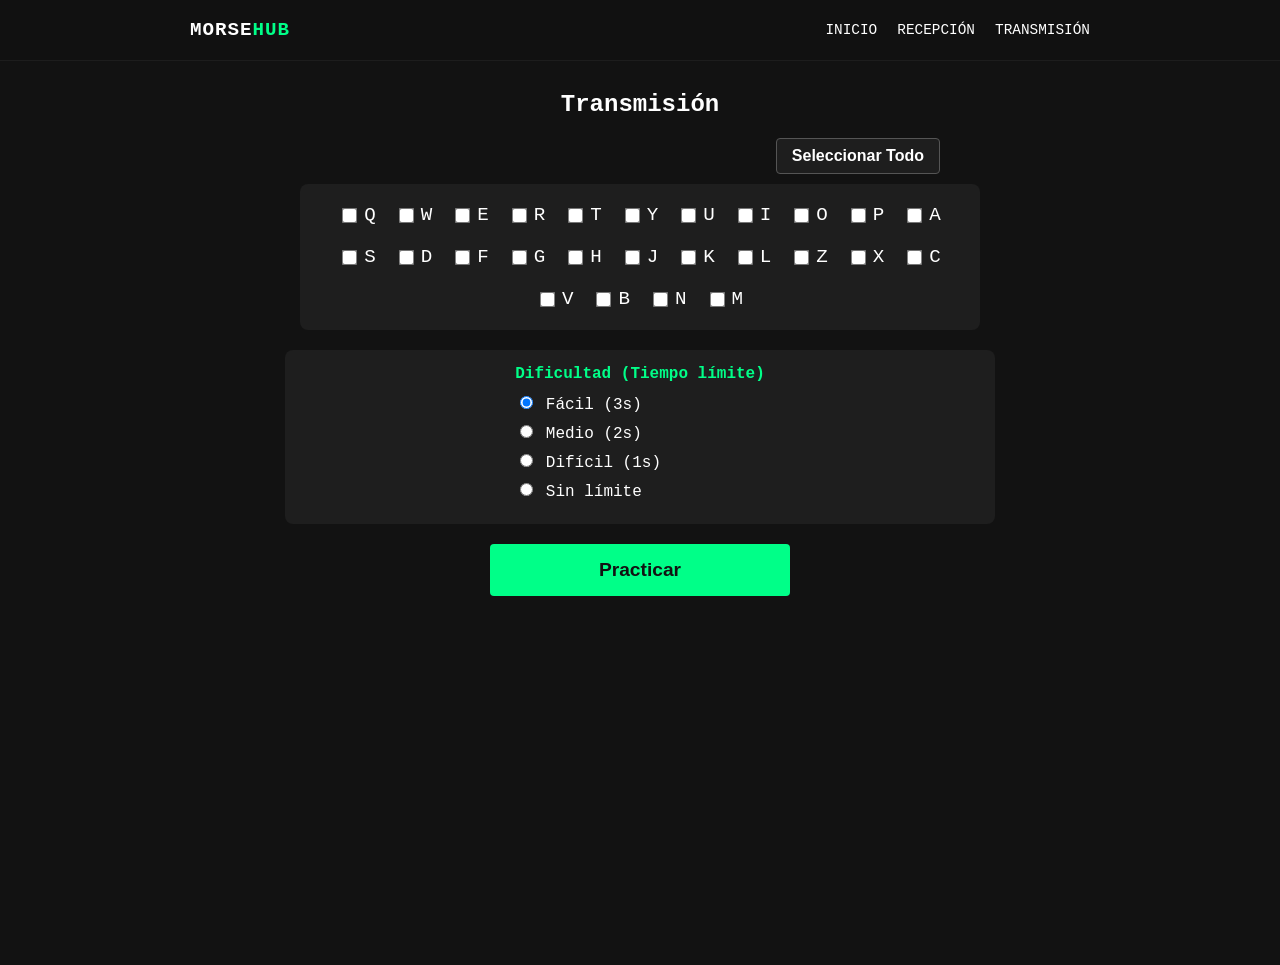
==== envio.html @ 096a1fdc "Commit inicial" ====
<!DOCTYPE html>
<html lang="es">
<head>
    <meta charset="UTF-8">
    <meta name="viewport" content="width=device-width, initial-scale=1.0, maximum-scale=1.0, user-scalable=no">
    <title>Entrenador Morse Transmisión</title>
    <link rel="stylesheet" href="styles/style.css">
    <script src="scrips/envio.js" defer></script>
</head>
<body>

    <nav class="top-nav">
        <div class="nav-container">
            <a href="index.html" class="nav-logo">MORSE<span>HUB</span></a>
            <div class="nav-links">
                <a href="index.html">Inicio</a>
                <a href="recepcion.html">Recepción</a>
                <a href="envio.html">Transmisión</a>
            </div>
        </div>
    </nav>

    <div id="setup-screen" class="screen active">
        <h1>Transmisión</h1>
        
        <div class="grid-controls">
            <button id="select-all-btn" type="button">Seleccionar Todo</button>
        </div>
        <div id="letter-grid"></div>
        
        <div class="options-container">
            <div class="option-group">
                <h2>Dificultad (Tiempo límite)</h2>
                <label><input type="radio" name="difficulty" value="3000" checked> Fácil (3s)</label>
                <label><input type="radio" name="difficulty" value="2000"> Medio (2s)</label>
                <label><input type="radio" name="difficulty" value="1000"> Difícil (1s)</label>
                <label><input type="radio" name="difficulty" value="0"> Sin límite</label>
            </div>
        </div>

        <button id="start-btn">Practicar</button>
        <p id="setup-error" class="error-text hidden">Selecciona al menos una letra.</p>
    </div>

    <div id="practice-screen" class="screen">
        <div id="progress-counter">0 / 10</div>
        <div id="target-letter"></div>
        <div id="input-display"></div>
        <div id="feedback-display"></div>
        
        <div id="transmit-zone">
            <button id="transmit-btn">TRANSMITIR</button>
            <p class="desktop-hint">O usa la barra espaciadora</p>
        </div>
    </div>

    <div id="summary-screen" class="screen">
        <h1>Entrenamiento Finalizado</h1>
        <div id="score-display"></div>
        <button id="restart-btn">Volver al inicio</button>
    </div>

</body>
</html>
---- styles/style.css ----
:root {
    --bg-color: #121212;
    --text-color: #ffffff;
    --accent: #00ff88;
    --error: #ff3333;
    --panel-bg: #1e1e1e;
    --key-bg: #333333;
    --btn-active: #00cc6a;
}

body {
    background-color: var(--bg-color);
    color: var(--text-color);
    font-family: monospace;
    display: flex;
    justify-content: center;
    align-items: center;
    height: 100vh;
    margin: 0;
    overflow: hidden;
    touch-action: manipulation;
    /* padding-top: 60px; */
}

.container, .screen {
    height: auto;
    min-height: 100%;
}


#flash-overlay {
    position: fixed;
    top: 0; left: 0; right: 0; bottom: 0;
    background-color: #ffffff;
    opacity: 0;
    pointer-events: none;
    z-index: 9999;
    transition: opacity 0.05s ease-out;
}

body.flash-active #flash-overlay {
    opacity: 1;
    transition: opacity 0.02s ease-in;
}

.screen {
    display: none;
    flex-direction: column;
    align-items: center;
    text-align: center;
    width: 100%;
    max-width: 700px;
    padding: 10px;
    box-sizing: border-box;
}

.screen.active {
    display: flex;
}

h1 {
    margin-bottom: 20px;
    font-size: 1.5rem;
}



.grid-controls {
    width: 100%;
    max-width: 600px;
    display: flex;
    justify-content: flex-end;
    margin-bottom: 10px;
}

#select-all-btn {
    padding: 8px 15px;
    font-size: 1rem;
    width: auto;
    background-color: var(--panel-bg);
    color: var(--text-color);
    border: 1px solid #555;
    border-radius: 4px;
    cursor: pointer;
}

#select-all-btn:active {
    background-color: #555;
}

#letter-grid {
    display: flex;
    flex-wrap: wrap;
    justify-content: center;
    gap: 10px;
    margin-bottom: 20px;
    background: var(--panel-bg);
    padding: 15px;
    border-radius: 8px;
    max-width: 100%;
}

.letter-checkbox {
    display: flex;
    align-items: center;
    gap: 5px;
    font-size: 1.2rem;
    cursor: pointer;
    padding: 5px;
}

.letter-checkbox input {
    transform: scale(1.2);
}

.options-container {
    display: flex;
    flex-wrap: wrap;
    gap: 20px;
    margin-bottom: 20px;
    background: var(--panel-bg);
    padding: 15px;
    border-radius: 8px;
    width: 100%;
    justify-content: space-around;
}

.option-group {
    text-align: left;
}

.option-group h2 {
    font-size: 1rem;
    color: var(--accent);
    margin-top: 0;
    margin-bottom: 10px;
}

.option-group label {
    display: block;
    margin-bottom: 8px;
    font-size: 1rem;
    cursor: pointer;
}

button {
    background-color: var(--accent);
    color: var(--bg-color);
    border: none;
    padding: 15px 30px;
    font-size: 1.2rem;
    font-weight: bold;
    cursor: pointer;
    border-radius: 4px;
    width: 100%;
    max-width: 300px;
}

button:active {
    opacity: 0.7;
}

.error-text {
    color: var(--error);
    margin-top: 10px;
}

.hidden {
    display: none !important;
}

#target-morse {
    font-size: 4rem;
    font-weight: bold;
    letter-spacing: 10px;
    margin: 10px 0;
    color: var(--accent);
    min-height: 80px;
    word-break: break-all;
}

#target-letter {
    font-size: 6rem;
    font-weight: bold;
    margin: 10px 0 40px 0;
    color: var(--text-color);
}

#input-display {
    font-size: 3rem;
    height: 4rem;
    color: var(--accent);
    letter-spacing: 8px;
}

#feedback-display {
    font-size: 1.5rem;
    height: 2.5rem;
    font-weight: bold;
    margin-top: 5px;
}

.correct { color: var(--accent); }
.incorrect { color: var(--error); }

#progress-counter {
    font-size: 1.2rem;
    color: #888;
    margin-bottom: 10px;
}

#virtual-keyboard {
    display: flex;
    flex-wrap: wrap;
    justify-content: center;
    gap: 8px;
    width: 100%;
    max-width: 500px;
    margin-top: auto;
    padding-bottom: 20px;
}

.key-btn {
    background: var(--key-bg);
    color: var(--text-color);
    border: none;
    border-radius: 4px;
    font-size: 1.5rem;
    font-weight: bold;
    width: calc(10% - 8px);
    min-width: 30px;
    height: 50px;
    cursor: pointer;
    user-select: none;
}

.key-btn:active {
    background: var(--accent);
    color: var(--bg-color);
}

#transmit-zone {
    width: 100%;
    display: flex;
    flex-direction: column;
    align-items: center;
    margin-top: 30px;
}

#transmit-btn {
    width: 250px;
    height: 100px;
    border-radius: 50px;
    background-color: var(--panel-bg);
    color: var(--accent);
    border: 4px solid var(--accent);
    font-size: 1.5rem;
    user-select: none;
    -webkit-user-select: none;
    outline: none;
}

#transmit-btn.active-press {
    background-color: var(--btn-active);
    color: var(--bg-color);
    transform: scale(0.95);
}

.desktop-hint {
    color: #555;
    font-size: 0.9rem;
    margin-top: 15px;
}

@media (max-width: 400px) {
    #target-morse { font-size: 3rem; letter-spacing: 5px; }
    .key-btn { font-size: 1.2rem; height: 45px; }
}

/* header superior */

.top-nav {
    position: fixed;
    top: 0;
    left: 0;
    width: 100%;
    height: 60px;
    background: rgba(18, 18, 18, 0.8);
    backdrop-filter: blur(10px);
    border-bottom: 1px solid rgba(255, 255, 255, 0.05);
    z-index: 1000;
    display: flex;
    justify-content: center;
}

.nav-container {
    width: 100%;
    max-width: 900px;
    padding: 0 20px;
    display: flex;
    justify-content: space-between;
    align-items: center;
}




.nav-logo {
    color: var(--text-color);
    text-decoration: none;
    font-weight: bold;
    font-size: 1.2rem;
    letter-spacing: 1px;
}

.nav-logo span {
    color: var(--accent);
}

.nav-links {
    display: flex;
    gap: 20px;
}

.nav-links a {
    color: var(--muted);
    text-decoration: none;
    font-size: 0.9rem;
    font-weight: 500;
    transition: color 0.2s;
    text-transform: uppercase;
}

.nav-links a:hover {
    color: var(--accent);
}


body {
    background-color: var(--bg-color);
    color: var(--text-color);
    font-family: monospace;
    display: flex;
    justify-content: center;
    align-items: flex-start; 
    min-height: 100vh;
    margin: 0;
    overflow-x: hidden;
    overflow-y: auto;        
    touch-action: auto;      
    
    padding-top: 65px;       
}


/* movil */
@media (max-width: 500px) {
    .nav-links {
        gap: 12px;
    }
    .nav-links a {
        font-size: 0.75rem;
    }
    .nav-logo {
        font-size: 1rem;
    }
}
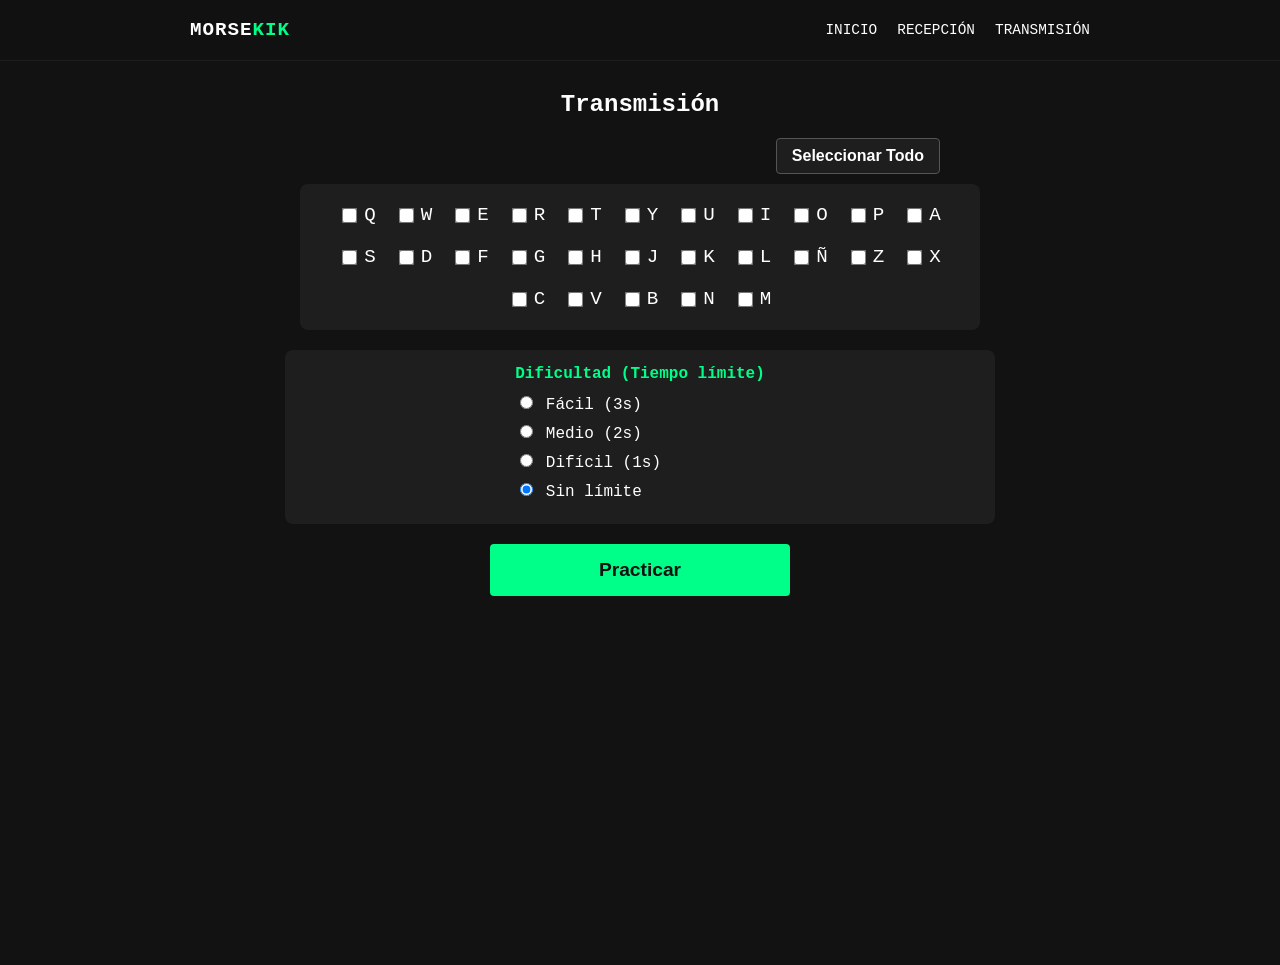
==== commit dd5da297: "Arreglados errores menores" ====
--- a/envio.html
+++ b/envio.html
@@ -11,7 +11,7 @@
 
     <nav class="top-nav">
         <div class="nav-container">
-            <a href="index.html" class="nav-logo">MORSE<span>HUB</span></a>
+            <a href="index.html" class="nav-logo">MORSE<span>KIK</span></a>
             <div class="nav-links">
                 <a href="index.html">Inicio</a>
                 <a href="recepcion.html">Recepción</a>
@@ -34,13 +34,16 @@
                 <label><input type="radio" name="difficulty" value="3000" checked> Fácil (3s)</label>
                 <label><input type="radio" name="difficulty" value="2000"> Medio (2s)</label>
                 <label><input type="radio" name="difficulty" value="1000"> Difícil (1s)</label>
-                <label><input type="radio" name="difficulty" value="0"> Sin límite</label>
+                <label><input type="radio" name="difficulty" value="0" checked> Sin límite</label>
             </div>
         </div>
 
         <button id="start-btn">Practicar</button>
         <p id="setup-error" class="error-text hidden">Selecciona al menos una letra.</p>
     </div>
+
+
+    
 
     <div id="practice-screen" class="screen">
         <div id="progress-counter">0 / 10</div>
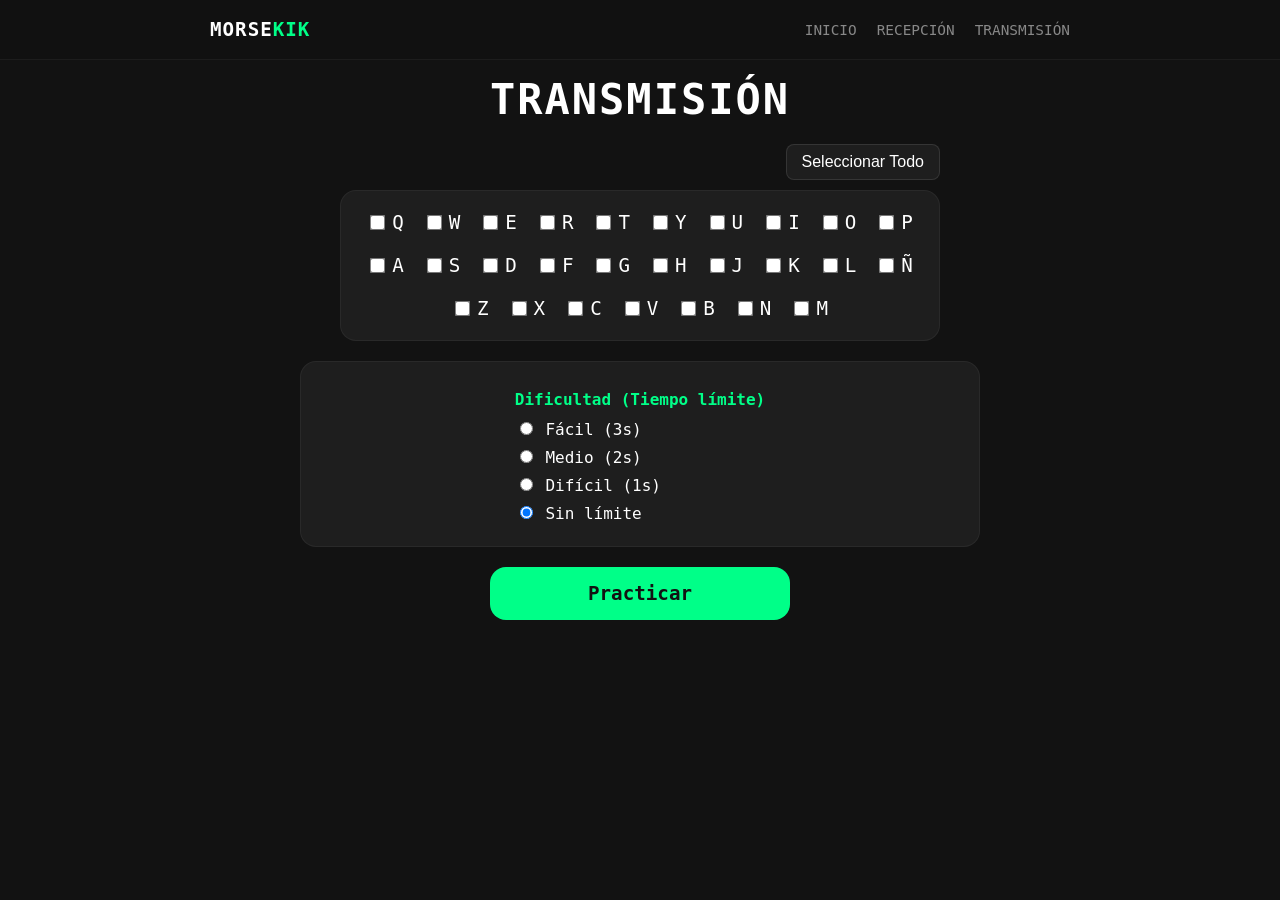
==== commit dbf5b579: "Se a cambiado todo el css de la pagina" ====
--- a/envio.html
+++ b/envio.html
@@ -4,7 +4,7 @@
     <meta charset="UTF-8">
     <meta name="viewport" content="width=device-width, initial-scale=1.0, maximum-scale=1.0, user-scalable=no">
     <title>Entrenador Morse Transmisión</title>
-    <link rel="stylesheet" href="styles/style.css">
+    <link rel="stylesheet" href="styles/styles.css">
     <script src="scrips/envio.js" defer></script>
 </head>
 <body>
--- a/styles/styles.css
+++ b/styles/styles.css
@@ -0,0 +1,460 @@
+
+   /* VARIABLES & RESET */
+
+:root {
+    --bg-color: #121212;
+    --text-color: #ffffff;
+    --accent: #00ff88;
+    --error: #ff3333;
+    --panel-bg: #1e1e1e;
+    --key-bg: #333333;
+    --btn-active: #00cc6a;
+    --muted: #888888;
+    --btn-bg: rgba(255, 255, 255, 0.05);
+    --btn-hover: rgba(0, 255, 136, 0.1);
+}
+
+* {
+    box-sizing: border-box;
+}
+
+body {
+    background-color: var(--bg-color);
+    color: var(--text-color);
+    font-family: monospace;
+    display: flex;
+    justify-content: center;
+    align-items: flex-start;
+    min-height: 100vh;
+    margin: 0;
+    overflow-x: hidden;
+    overflow-y: auto;
+    touch-action: manipulation;
+    padding-top: 65px;
+}
+
+   /* TYPOGRAPHY & UTILITIES */
+   
+h1 {
+    font-size: clamp(24px, 8vw, 42px);
+    letter-spacing: 2px;
+    text-transform: uppercase;
+    font-weight: bold;
+    margin: 0 0 20px 0;
+}
+
+.sub {
+    color: var(--muted);
+    font-size: clamp(14px, 4vw, 18px);
+    margin-top: 8px;
+    letter-spacing: 1px;
+}
+
+.error-text { color: var(--error); margin-top: 10px; }
+.hidden { display: none !important; }
+.correct { color: var(--accent); }
+.incorrect { color: var(--error); }
+
+
+   /* LAYOUT STRUCTURE */
+
+.container, .screen {
+    width: 100%;
+    display: flex;
+    flex-direction: column;
+    align-items: center;
+}
+
+.container {
+    max-width: 900px;
+    padding: 10px 20px 10px 20px;
+}
+
+.screen {
+    display: none;
+    text-align: center;
+    max-width: 700px;
+    padding: 10px;
+    box-sizing: border-box;
+    min-height: calc(100vh - 65px);
+}
+
+.screen.active {
+    display: flex;
+}
+
+header {
+    display: flex;
+    flex-direction: column;
+    align-items: center;
+    gap: 10px;
+    margin-bottom: 30px;
+    width: 100%;
+    text-align: center;
+}
+
+
+   /* NAVIGATION BAR */
+
+.top-nav {
+    position: fixed;
+    top: 0;
+    left: 0;
+    width: 100%;
+    height: 60px;
+    background: rgba(18, 18, 18, 0.8);
+    backdrop-filter: blur(10px);
+    border-bottom: 1px solid rgba(255, 255, 255, 0.05);
+    z-index: 1000;
+    display: flex;
+    justify-content: center;
+}
+
+.nav-container {
+    width: 100%;
+    max-width: 900px;
+    padding: 0 20px;
+    display: flex;
+    justify-content: space-between;
+    align-items: center;
+}
+
+.nav-logo {
+    color: var(--text-color);
+    text-decoration: none;
+    font-weight: bold;
+    font-size: 1.2rem;
+    letter-spacing: 1px;
+}
+
+.nav-logo span { color: var(--accent); }
+
+.nav-links {
+    display: flex;
+    gap: 20px;
+}
+
+.nav-links a {
+    color: var(--muted);
+    text-decoration: none;
+    font-size: 0.9rem;
+    font-weight: 500;
+    transition: color 0.2s;
+    text-transform: uppercase;
+}
+
+.nav-links a:hover { color: var(--accent); }
+
+
+   /* COMPONENTS: BUTTONS */
+
+.btn, button.primary-btn, #start-btn, #restart-btn {
+    display: flex;
+    align-items: center;
+    justify-content: center;
+    border: none;
+    font-size: 1.2rem;
+    font-weight: bold;
+    cursor: pointer;
+    border-radius: 16px;
+    transition: all 0.2s ease;
+    text-align: center;
+    font-family: inherit;
+    text-decoration: none;
+}
+
+/* Outline Buttons (Index links) */
+
+.btn {
+    padding: 25px;
+    background: var(--btn-bg);
+    color: var(--accent);
+    border: 1px solid rgba(255, 255, 255, 0.05);
+}
+
+.btn:hover {
+    background: var(--btn-hover);
+    border-color: var(--accent);
+    transform: translateY(-3px);
+}
+
+/* Primary Action Buttons (Start/Restart) */
+
+button.primary-btn, #start-btn, #restart-btn {
+    background-color: var(--accent);
+    color: var(--bg-color);
+    padding: 15px 30px;
+    width: 100%;
+    max-width: 300px;
+}
+
+button.primary-btn:hover, #start-btn:hover, #restart-btn:hover {
+    transform: translateY(-3px);
+    box-shadow: 0 10px 20px rgba(0, 0, 0, 0.2);
+}
+
+button.primary-btn:active, #start-btn:active, #restart-btn:active {
+    opacity: 0.7;
+    transform: translateY(0);
+    box-shadow: none;
+}
+
+/* Small Utility Buttons */
+
+#select-all-btn {
+    padding: 8px 15px;
+    font-size: 1rem;
+    background-color: var(--panel-bg);
+    color: var(--text-color);
+    border: 1px solid rgba(255, 255, 255, 0.1);
+    border-radius: 8px;
+    cursor: pointer;
+}
+
+#select-all-btn:active { background-color: var(--btn-bg); }
+
+
+   /* COMPONENTS: PANELS & FORMS */
+
+#letter-grid, .options-container {
+    background: var(--panel-bg);
+    padding: 15px;
+    border-radius: 16px;
+    border: 1px solid rgba(255, 255, 255, 0.05);
+    margin-bottom: 20px;
+    display: flex;
+    flex-wrap: wrap;
+    width: 100%;
+}
+
+#letter-grid {
+    justify-content: center;
+    gap: 10px;
+    max-width: 600px;
+}
+
+.options-container {
+    gap: 20px;
+    justify-content: space-around;
+}
+
+.grid-controls {
+    width: 100%;
+    max-width: 600px;
+    display: flex;
+    justify-content: flex-end;
+    margin-bottom: 10px;
+}
+
+.letter-checkbox {
+    display: flex;
+    align-items: center;
+    gap: 5px;
+    font-size: 1.2rem;
+    cursor: pointer;
+    padding: 5px;
+}
+
+.letter-checkbox input { transform: scale(1.2); }
+
+.option-group { text-align: left; }
+.option-group h2 { font-size: 1rem; color: var(--accent); margin-bottom: 10px; }
+.option-group label { display: block; margin-bottom: 8px; font-size: 1rem; cursor: pointer; }
+
+
+   /* INDEX: DICTIONARY & GRID */
+
+.grid {
+    display: grid;
+    grid-template-columns: repeat(auto-fit, minmax(280px, 1fr));
+    gap: 20px;
+    width: 100%;
+    margin-bottom: 20px;
+}
+
+.dictionary-section { width: 100%; margin-top: 20px; }
+.dictionary-section h2 {
+    font-size: 1.4rem;
+    color: var(--accent);
+    text-transform: uppercase;
+    margin-bottom: 25px;
+    border-left: 4px solid var(--accent);
+    padding-left: 15px;
+    text-align: left;
+}
+
+.dictionary-grid {
+    display: grid;
+    grid-template-columns: repeat(auto-fill, minmax(220px, 1fr));
+    gap: 15px;
+    width: 100%;
+}
+
+.dic-item {
+    background: var(--panel-bg);
+    padding: 15px 20px;
+    border-radius: 12px;
+    border: 1px solid rgba(255, 255, 255, 0.05);
+    font-size: 1.1rem;
+    display: flex;
+    justify-content: space-between;
+    align-items: center;
+    transition: transform 0.2s;
+}
+
+.dic-item:hover {
+    border-color: var(--accent);
+    transform: scale(1.02);
+}
+
+.dic-item strong { color: var(--accent); font-size: 1.3rem; }
+.dic-item .code { color: var(--text-color); font-weight: bold; letter-spacing: 3px; }
+
+#fin {
+    color: var(--muted);
+    font-size: clamp(14px, 4vw, 18px);
+    padding: 40px 0;
+    letter-spacing: 1px;
+    text-align: center;
+}
+
+
+   /* PRACTICE: DISPLAYS & INPUTS */
+
+#target-morse {
+    font-size: clamp(3rem, 8vw, 4rem);
+    font-weight: bold;
+    letter-spacing: 10px;
+    margin: 10px 0;
+    color: var(--accent);
+    min-height: 80px;
+    word-break: break-all;
+}
+
+#target-letter {
+    font-size: 6rem;
+    font-weight: bold;
+    margin: 10px 0 40px 0;
+    color: var(--text-color);
+}
+
+#input-display {
+    font-size: 3rem;
+    height: 4rem;
+    color: var(--accent);
+    letter-spacing: 8px;
+}
+
+#feedback-display {
+    font-size: 1.5rem;
+    height: 2.5rem;
+    font-weight: bold;
+    margin-top: 5px;
+}
+
+#progress-counter {
+    font-size: 1.2rem;
+    color: var(--muted);
+    margin-bottom: 10px;
+}
+
+
+   /* PRACTICE: CONTROLS (KEYS & TRANSMIT) */
+ 
+#virtual-keyboard {
+    display: flex;
+    flex-wrap: wrap;
+    justify-content: center;
+    gap: 8px;
+    width: 100%;
+    max-width: 500px;
+    margin-top: auto;
+    padding-bottom: 20px;
+}
+
+.key-btn {
+    background: var(--key-bg);
+    color: var(--text-color);
+    border: 1px solid rgba(255, 255, 255, 0.05);
+    border-radius: 8px;
+    font-size: 1.5rem;
+    font-weight: bold;
+    width: calc(10% - 8px);
+    min-width: 30px;
+    height: 50px;
+    cursor: pointer;
+    user-select: none;
+}
+
+.key-btn:active {
+    background: var(--accent);
+    color: var(--bg-color);
+}
+
+#transmit-zone {
+    width: 100%;
+    display: flex;
+    flex-direction: column;
+    align-items: center;
+    margin-top: 30px;
+}
+
+#transmit-btn {
+    width: 250px;
+    height: 100px;
+    border-radius: 50px;
+    background-color: var(--panel-bg);
+    color: var(--accent);
+    border: 4px solid var(--accent);
+    font-size: 1.5rem;
+    user-select: none;
+    -webkit-user-select: none;
+    outline: none;
+    transition: transform 0.05s, background-color 0.05s;
+}
+
+#transmit-btn.active-press {
+    background-color: var(--btn-active);
+    color: var(--bg-color);
+    transform: scale(0.95);
+}
+
+.desktop-hint {
+    color: var(--muted);
+    font-size: 0.9rem;
+    margin-top: 15px;
+}
+
+
+   /* FLASH OVERLAY EFFECT */
+
+#flash-overlay {
+    position: fixed;
+    top: 0; left: 0; right: 0; bottom: 0;
+    background-color: #ffffff;
+    opacity: 0;
+    pointer-events: none;
+    z-index: 9999;
+    transition: opacity 0.05s ease-out;
+}
+
+body.flash-active #flash-overlay {
+    opacity: 1;
+    transition: opacity 0.02s ease-in;
+}
+
+
+   /* MEDIA QUERIES */
+
+@media (max-width: 600px) {
+    .container { padding: 20px 15px; }
+    .dictionary-grid { grid-template-columns: 1fr; }
+}
+
+@media (max-width: 500px) {
+    .nav-links { gap: 12px; }
+    .nav-links a { font-size: 0.75rem; }
+    .nav-logo { font-size: 1rem; }
+    #target-morse { letter-spacing: 5px; }
+    .key-btn { font-size: 1.2rem; height: 45px; }
+}
